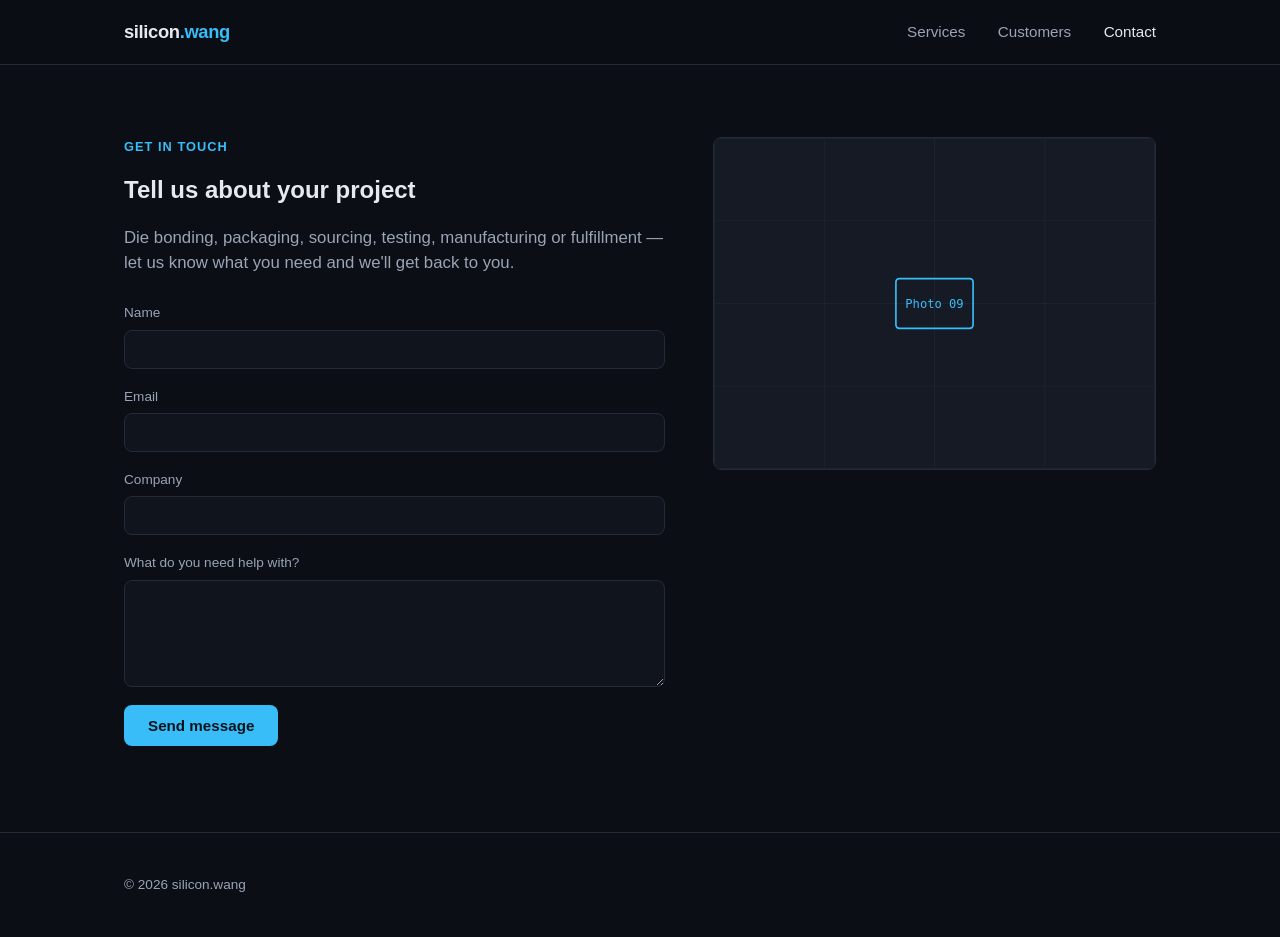
==== contact.html @ a818342e "Initial silicon.wang site Minimal static site (HTML/CSS/JS) for silicon.wang: home, services, custom" ====
<!DOCTYPE html>
<html lang="en">
<head>
<meta charset="UTF-8">
<meta name="viewport" content="width=device-width, initial-scale=1.0">
<title>Contact — silicon.wang</title>
<meta name="description" content="Get in touch with silicon.wang about die bonding, packaging, sourcing, testing, manufacturing or fulfillment.">
<link rel="icon" href="data:image/svg+xml,<svg xmlns=%22http://www.w3.org/2000/svg%22 viewBox=%220 0 100 100%22><rect width=%22100%22 height=%22100%22 rx=%2218%22 fill=%22%230b0e14%22/><rect x=%2230%22 y=%2230%22 width=%2240%22 height=%2240%22 fill=%22none%22 stroke=%22%2338bdf8%22 stroke-width=%226%22/></svg>">
<link rel="stylesheet" href="css/style.css">
</head>
<body>

<header class="site-header">
  <div class="wrap header-inner">
    <a href="index.html" class="logo">silicon<span>.wang</span></a>
    <nav class="nav">
      <a href="services.html">Services</a>
      <a href="customers.html">Customers</a>
      <a href="contact.html" class="active">Contact</a>
    </nav>
  </div>
</header>

<main>

  <section class="contact">
    <div class="wrap contact-grid">
      <div>
        <p class="eyebrow">Get in touch</p>
        <h1>Tell us about your project</h1>
        <p class="lede">Die bonding, packaging, sourcing, testing, manufacturing or
        fulfillment — let us know what you need and we'll get back to you.</p>

        <!--
          Contact form: submits to Formspree.
          Replace YOUR_FORM_ID below with the endpoint from your Formspree account
          (https://formspree.io) before going live.
        -->
        <form id="contact-form" class="contact-form" action="https://formspree.io/f/YOUR_FORM_ID" method="POST">
          <div class="form-row">
            <label for="name">Name</label>
            <input type="text" id="name" name="name" required>
          </div>
          <div class="form-row">
            <label for="email">Email</label>
            <input type="email" id="email" name="email" required>
          </div>
          <div class="form-row">
            <label for="company">Company</label>
            <input type="text" id="company" name="company">
          </div>
          <div class="form-row">
            <label for="message">What do you need help with?</label>
            <textarea id="message" name="message" rows="5" required></textarea>
          </div>
          <button type="submit" class="btn">Send message</button>
          <p id="form-status" class="form-status" role="status"></p>
        </form>
      </div>
      <img class="hero-image" src="assets/placeholders/gallery-09.svg" alt="silicon.wang team at work (placeholder photo)">
    </div>
  </section>

</main>

<footer class="site-footer">
  <div class="wrap">
    <p>&copy; <span id="year"></span> silicon.wang</p>
  </div>
</footer>

<script src="js/main.js"></script>
</body>
</html>
---- css/style.css ----
:root {
  --bg: #0b0e14;
  --bg-alt: #10141d;
  --panel: #151a24;
  --border: #232a38;
  --text: #e6e9ef;
  --text-dim: #9aa4b5;
  --accent: #38bdf8;
  --accent-dim: #1e7ba3;
  --max-width: 1080px;
  --radius: 8px;
}

* { box-sizing: border-box; }

html { scroll-behavior: smooth; }

body {
  margin: 0;
  font-family: -apple-system, BlinkMacSystemFont, "Segoe UI", Roboto, Helvetica, Arial, sans-serif;
  background: var(--bg);
  color: var(--text);
  line-height: 1.5;
}

.wrap {
  max-width: var(--max-width);
  margin: 0 auto;
  padding: 0 24px;
}

a { color: var(--accent); text-decoration: none; }
a:hover { text-decoration: underline; }

h1, h2, h3 { line-height: 1.2; font-weight: 600; }

/* Header */

.site-header {
  border-bottom: 1px solid var(--border);
  position: sticky;
  top: 0;
  background: rgba(11, 14, 20, 0.92);
  backdrop-filter: blur(6px);
  z-index: 10;
}

.header-inner {
  display: flex;
  align-items: center;
  justify-content: space-between;
  height: 64px;
}

.logo {
  font-weight: 700;
  font-size: 1.15rem;
  color: var(--text);
  letter-spacing: -0.02em;
}
.logo span { color: var(--accent); }
.logo:hover { text-decoration: none; }

.nav a {
  color: var(--text-dim);
  margin-left: 28px;
  font-size: 0.95rem;
}
.nav a:hover { color: var(--text); text-decoration: none; }
.nav a.active { color: var(--text); }

/* Hero */

.hero {
  padding: 96px 0 72px;
  border-bottom: 1px solid var(--border);
}

.hero-grid {
  display: grid;
  grid-template-columns: 1.1fr 0.9fr;
  gap: 48px;
  align-items: center;
}

.hero-image {
  width: 100%;
  height: auto;
  border-radius: var(--radius);
  border: 1px solid var(--border);
}

@media (max-width: 800px) {
  .hero-grid { grid-template-columns: 1fr; }
  .hero-image { order: -1; }
}

/* Page header (services / customers) */

.page-header {
  padding: 72px 0 48px;
  border-bottom: 1px solid var(--border);
}
.page-header h1 { font-size: clamp(1.8rem, 4vw, 2.6rem); margin: 0 0 16px; }

.eyebrow {
  text-transform: uppercase;
  letter-spacing: 0.08em;
  font-size: 0.8rem;
  color: var(--accent);
  margin: 0 0 12px;
  font-weight: 600;
}

.hero h1 {
  font-size: clamp(2rem, 4.5vw, 3rem);
  margin: 0 0 20px;
  max-width: 18ch;
}

.lede {
  color: var(--text-dim);
  font-size: 1.05rem;
  max-width: 60ch;
  margin: 0 0 28px;
}

.btn {
  display: inline-block;
  background: var(--accent);
  color: #05131c;
  font-weight: 600;
  padding: 12px 24px;
  border-radius: var(--radius);
  border: none;
  cursor: pointer;
  font-size: 0.95rem;
}
.btn:hover { background: #5cc9fb; text-decoration: none; }

/* Services */

.services { padding: 72px 0; border-bottom: 1px solid var(--border); }
.services h2, .customers h2, .contact h2 { margin: 0 0 32px; font-size: 1.6rem; }

.grid {
  display: grid;
  grid-template-columns: repeat(auto-fit, minmax(240px, 1fr));
  gap: 20px;
}

.card {
  display: block;
  background: var(--panel);
  border: 1px solid var(--border);
  border-radius: var(--radius);
  padding: 22px;
  color: inherit;
}
a.card:hover {
  border-color: var(--accent-dim);
  text-decoration: none;
}
.card.card-static { cursor: default; }

.card img {
  width: 100%;
  aspect-ratio: 4 / 3;
  object-fit: cover;
  border-radius: 6px;
  border: 1px solid var(--border);
  margin-bottom: 16px;
}

.card h3 {
  margin: 0 0 10px;
  font-size: 1.05rem;
  color: var(--accent);
}

.card p {
  margin: 0;
  color: var(--text-dim);
  font-size: 0.95rem;
}

.section-more { margin: 28px 0 0; }

/* Customers */

.customers { padding: 56px 0; border-bottom: 1px solid var(--border); }
.customers strong { color: var(--text); }

/* Gallery */

.gallery-section { padding: 56px 0 72px; }
.gallery-section h2 { margin: 0 0 24px; font-size: 1.6rem; }

.gallery {
  display: flex;
  gap: 16px;
  overflow-x: auto;
  scroll-snap-type: x mandatory;
  padding-bottom: 8px;
  -webkit-overflow-scrolling: touch;
}

.gallery img {
  flex: 0 0 auto;
  width: 280px;
  height: 210px;
  object-fit: cover;
  border-radius: var(--radius);
  border: 1px solid var(--border);
  scroll-snap-align: start;
  cursor: zoom-in;
}
.gallery img:hover { border-color: var(--accent-dim); }
.gallery img:focus-visible { outline: 2px solid var(--accent); }

/* Lightbox */

.lightbox {
  position: fixed;
  inset: 0;
  background: rgba(5, 7, 11, 0.94);
  display: flex;
  align-items: center;
  justify-content: center;
  z-index: 100;
}
.lightbox[hidden] { display: none; }

.lightbox-image {
  max-width: 90vw;
  max-height: 86vh;
  border-radius: 6px;
  border: 1px solid var(--border);
}

.lightbox-close,
.lightbox-prev,
.lightbox-next {
  position: absolute;
  background: var(--panel);
  border: 1px solid var(--border);
  color: var(--text);
  border-radius: 999px;
  cursor: pointer;
  font-size: 1.4rem;
  line-height: 1;
}

.lightbox-close {
  top: 20px;
  right: 20px;
  width: 44px;
  height: 44px;
}

.lightbox-prev,
.lightbox-next {
  top: 50%;
  transform: translateY(-50%);
  width: 52px;
  height: 52px;
}
.lightbox-prev { left: 20px; }
.lightbox-next { right: 20px; }

.lightbox-close:hover,
.lightbox-prev:hover,
.lightbox-next:hover { border-color: var(--accent-dim); }

@media (max-width: 560px) {
  .lightbox-prev, .lightbox-next { width: 40px; height: 40px; font-size: 1.1rem; }
}

/* Contact */

.contact { padding: 72px 0; }

.contact-grid {
  display: grid;
  grid-template-columns: 1.1fr 0.9fr;
  gap: 48px;
  align-items: start;
}

@media (max-width: 800px) {
  .contact-grid { grid-template-columns: 1fr; }
  .contact-grid .hero-image { order: -1; }
}

.contact-form {
  max-width: 560px;
  margin-top: 8px;
}

.form-row { margin-bottom: 18px; display: flex; flex-direction: column; }

label {
  font-size: 0.85rem;
  color: var(--text-dim);
  margin-bottom: 6px;
}

input, textarea {
  background: var(--bg-alt);
  border: 1px solid var(--border);
  border-radius: var(--radius);
  color: var(--text);
  padding: 10px 12px;
  font-size: 0.95rem;
  font-family: inherit;
  resize: vertical;
}

input:focus, textarea:focus {
  outline: none;
  border-color: var(--accent);
}

.form-status {
  margin-top: 14px;
  font-size: 0.9rem;
  color: var(--text-dim);
}

/* Footer */

.site-footer {
  border-top: 1px solid var(--border);
  padding: 28px 0;
  color: var(--text-dim);
  font-size: 0.85rem;
}

@media (max-width: 560px) {
  .nav a { margin-left: 16px; font-size: 0.85rem; }
  .hero { padding: 64px 0 48px; }
}
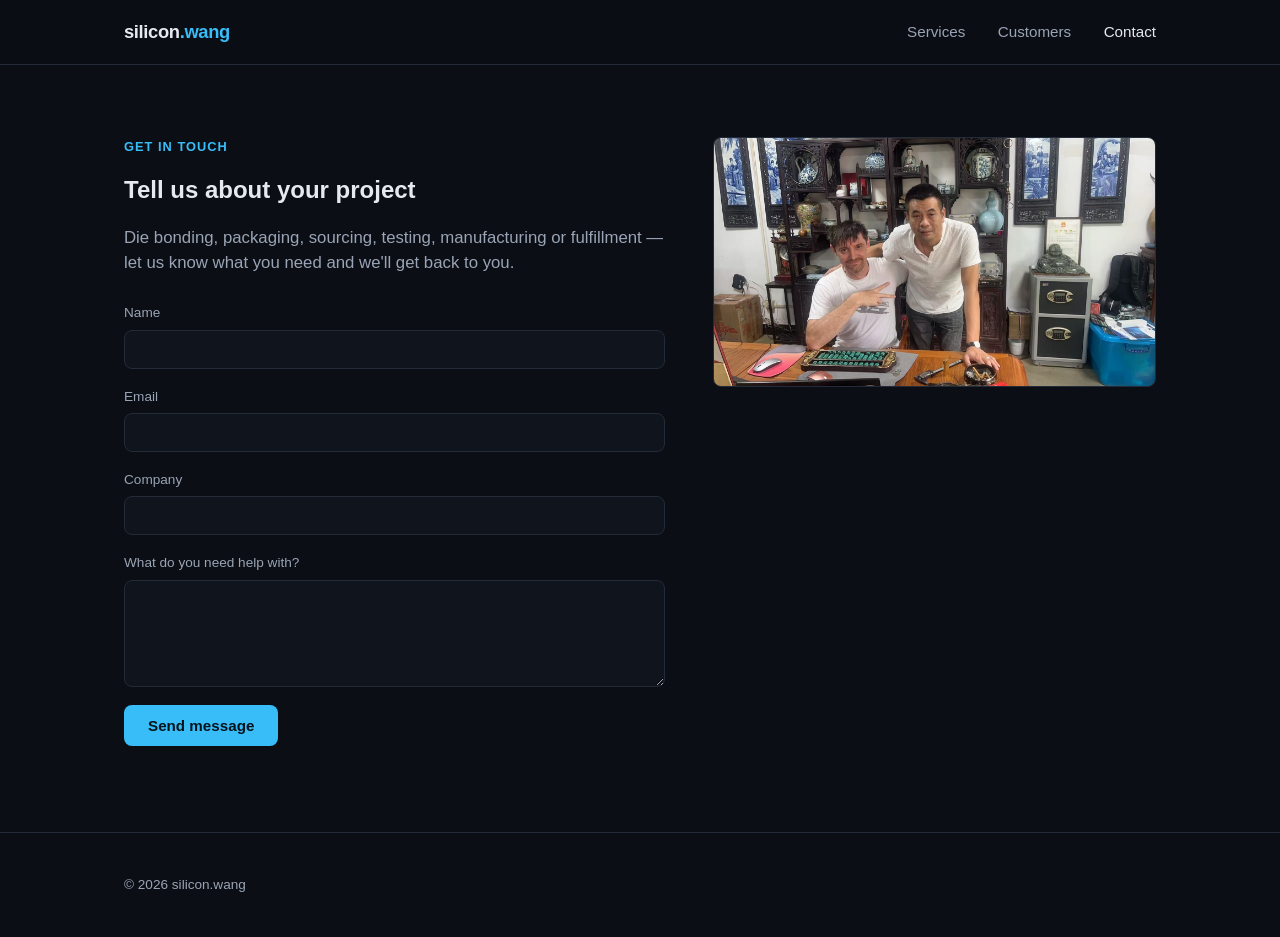
==== commit 47797284: "Replace placeholder images with real photos Swap the generated SVG placeholders for real photos of C" ====
--- a/contact.html
+++ b/contact.html
@@ -31,12 +31,7 @@
         <p class="lede">Die bonding, packaging, sourcing, testing, manufacturing or
         fulfillment — let us know what you need and we'll get back to you.</p>
 
-        <!--
-          Contact form: submits to Formspree.
-          Replace YOUR_FORM_ID below with the endpoint from your Formspree account
-          (https://formspree.io) before going live.
-        -->
-        <form id="contact-form" class="contact-form" action="https://formspree.io/f/YOUR_FORM_ID" method="POST">
+        <form id="contact-form" class="contact-form" action="https://formspree.io/f/xykrawzb" method="POST">
           <div class="form-row">
             <label for="name">Name</label>
             <input type="text" id="name" name="name" required>
@@ -57,7 +52,7 @@
           <p id="form-status" class="form-status" role="status"></p>
         </form>
       </div>
-      <img class="hero-image" src="assets/placeholders/gallery-09.svg" alt="silicon.wang team at work (placeholder photo)">
+      <img class="hero-image" src="assets/photos/partner-office.jpg" alt="silicon.wang with a manufacturing partner in China">
     </div>
   </section>
 
